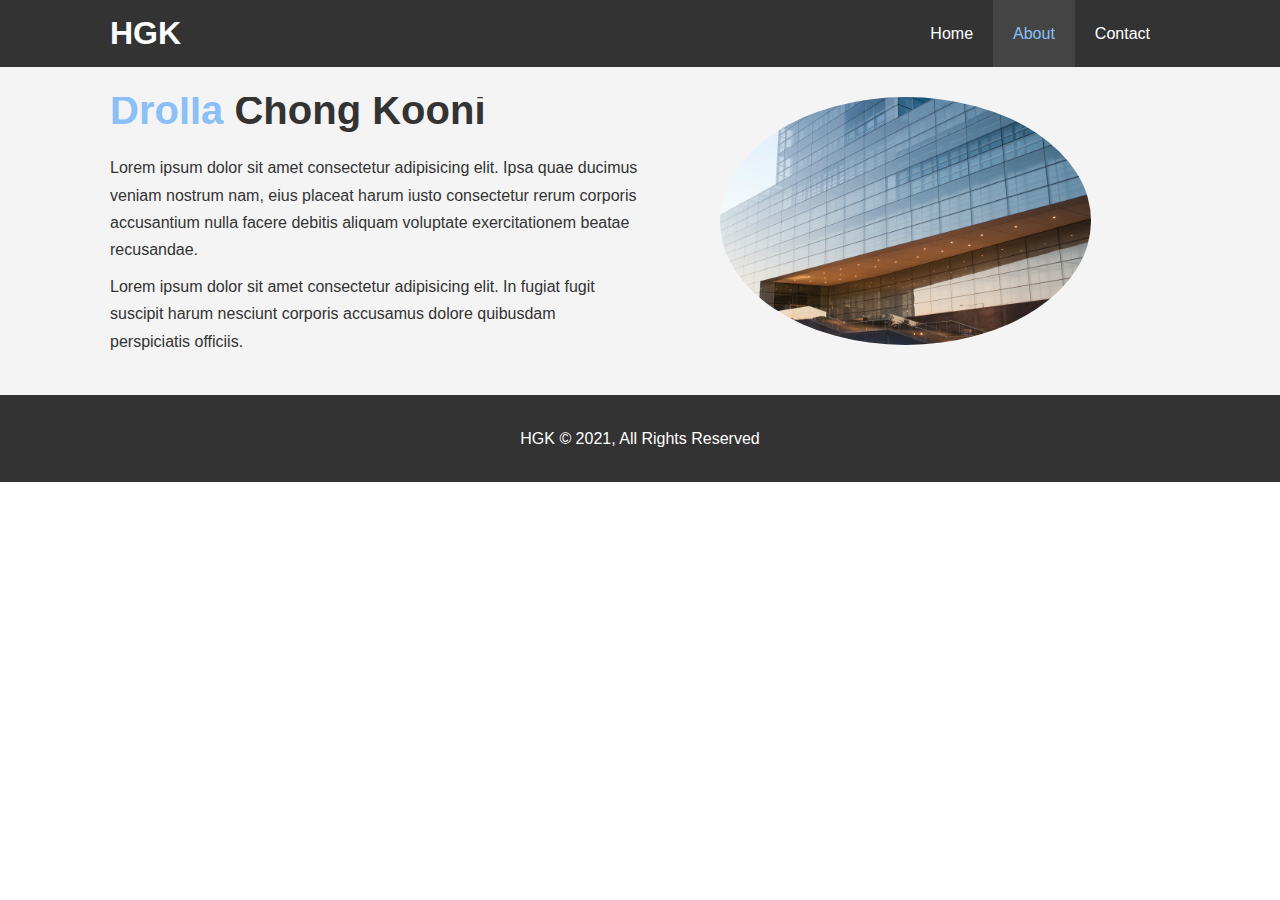
==== about.html @ 86c7799c "about-info section complete" ====
<!DOCTYPE html>
<html lang="en">

<head>
    <meta charset="UTF-8">
    <meta http-equiv="X-UA-Compatible" content="IE=edge">
    <meta name="viewport" content="width=device-width, initial-scale=1.0">
    <link rel="stylesheet" href="css/style.css">

    <title>HGK | About</title>
</head>

<body>
    <header>
        <nav id="navbar">
            <div class="container">
                <h1 class="logo"><a href="index.html">HGK</a></h1>
    
                <ul>
                    <li><a href="index.html">Home</a></li>
                    <li><a class="current" href="about.html">About</a></li>
                    <li><a href="contact.html">Contact</a></li>
                </ul>
            </div>
        </nav>
    </header>
    
    <section id="about-info" class="bg-light py-3">
        <div class="container">
            <div class="info-left">
                <h1 class="l-heading"><span class="text-primary">Drolla</span> Chong Kooni</h1>
                <p>
                    Lorem ipsum dolor sit amet consectetur adipisicing elit. Ipsa quae ducimus veniam nostrum nam, eius placeat harum iusto consectetur rerum corporis accusantium nulla facere debitis aliquam voluptate exercitationem beatae recusandae.
                </p>
                <p>
                    Lorem ipsum dolor sit amet consectetur adipisicing elit. In fugiat fugit suscipit harum nesciunt corporis accusamus dolore quibusdam perspiciatis officiis.
                </p>
            </div>

            <div class="info-right">
                <img src="./img/photo-2z.jpg" alt="The Ting">
            </div>
        </div>
    </section>

    <footer id="main-footer" class="bg-dark">
        <p>HGK &copy; 2021, All Rights Reserved</p>
    </footer>
</body>

</html>
---- css/style.css ----
/* ------ Colors ------ */
/* Light Blue - #8ac0f7 */

/* Reset */
* {
    margin: 0;
    padding: 0;
    box-sizing: border-box;
}

/* Main Styling */
html, body {
    font-family: 'Segoe UI', Tahoma, Verdana, sans-serif;
    line-height: 1.7em;
}

a {
    color: #333;
    text-decoration: none;
}

h1, h2, h3 {
    padding-bottom: 20px;
}

p {
    margin: 10px 0;
}

/* Utility Classes */
.group:after {
    content: "";
    display: table;
    clear: both;
}

.container {
    margin: 0 auto;
    max-width: 1100px;
    overflow: auto;
    padding: 0 20px;
}

.text-primary {
    color: #8ac0f7;
}

.lead {
    font-size: 20px;
}

.btn {
    display: inline-block;
    font-size: 18px;
    color: #fff;
    background: #333;
    padding: 13px 20px;
    border: none;
    cursor: pointer;
    transition: color 0.2s, background-color 0.2s;
}

.btn:hover,
.btn:active {
    color: #333;
    background-color: #8ac0f7;
}

.btn-light {
    background: #f4f4f4;
    color: #333;    
}

.bg-dark {
    background: #333;
    color: #fff;
}

.bg-light {
    background: #f4f4f4;
    color: #333;
}

.bg-primary {
    background: #8ac0f7;
    color: #333;
}

.l-heading {
    font-size: 40px;;
}

/* Padding */
.py-1 { padding: 10px 0; }
.py-2 { padding: 20px 0; }
.py-3 { padding: 30px 0; }

/* Margin */
.my-1 { margin: 10px 0; }
.my-2 { margin: 20px 0; }
.my-3 { margin: 30px 0; }

/* Navbar */
#navbar {
    background-color: #333;
    color: #fff;
    overflow: auto;
}

#navbar a {
    color: #fff;
}

#navbar h1 {
    float: left;
    padding-top: 20px;
}

#navbar ul {
    float: right;
    list-style: none;
}

#navbar ul li {
    float: left;
}

#navbar ul li a {
    display: block;
    padding: 20px;
    text-align: center;
    transition: color 0.2s, background-color 0.2s;
}

#navbar ul li a:hover,
#navbar ul li a:active,
#navbar ul li a.current {
    background-color: #444;
    color: #8ac0f7;
}

/* Showcase */
#showcase {
    background-image: linear-gradient(rgba(0, 0, 0, 0.7), rgba(0, 0, 0, 0.7)), url(../img/showcase1.jpg);
    background-repeat: no-repeat;
    background-position: center center;
    background-size: cover;
    height: 600px;
}

#showcase .showcase-content {
    color: #fff;
    text-align: center;
    padding-top: 170px;
}

#showcase .showcase-content h1 {
    font-size: 60px;
    line-height: 1.2em;
}

#showcase .showcase-content p {
    padding-bottom: 20px;
    line-height: 1.7em;
}

/* Home Info */
#home-info {
    height: 400px;
}

#home-info .info-img {
    float: left;
    width: 50%;
    background-image: linear-gradient(rgba(0,0,0, 0.6), rgba(0,0,0, 0.6)), url('../img/photo-1x.jpg');
    background-repeat: no-repeat;
    background-position: bottom right;
    min-height: 100%;
}

#home-info .info-content {
    float: right;
    width: 50%;
    height: 100%;
    text-align: center;
    padding: 50px 30px;
    overflow: hidden;
}

#home-info .info-content p {
    padding-bottom: 30px;
}

/* Features */  
.box {
    float: left;
    width: 33.3%;
    padding: 50px;
    text-align: center;
}

.box i {
    margin-bottom: 20px;
}

/* About Info */
#about-info .info-right {
    float: right;
    width: 50%;
    min-height: 100%;
}

#about-info .info-right img {
    display: block;
    margin: auto;
    width: 70%;
    border-radius: 50%;
}

#about-info .info-left {
    float: left;
    width: 50%;
    min-height: 100%;
}

/* Footer */
#main-footer {
    text-align: center;
    padding: 20px;
}
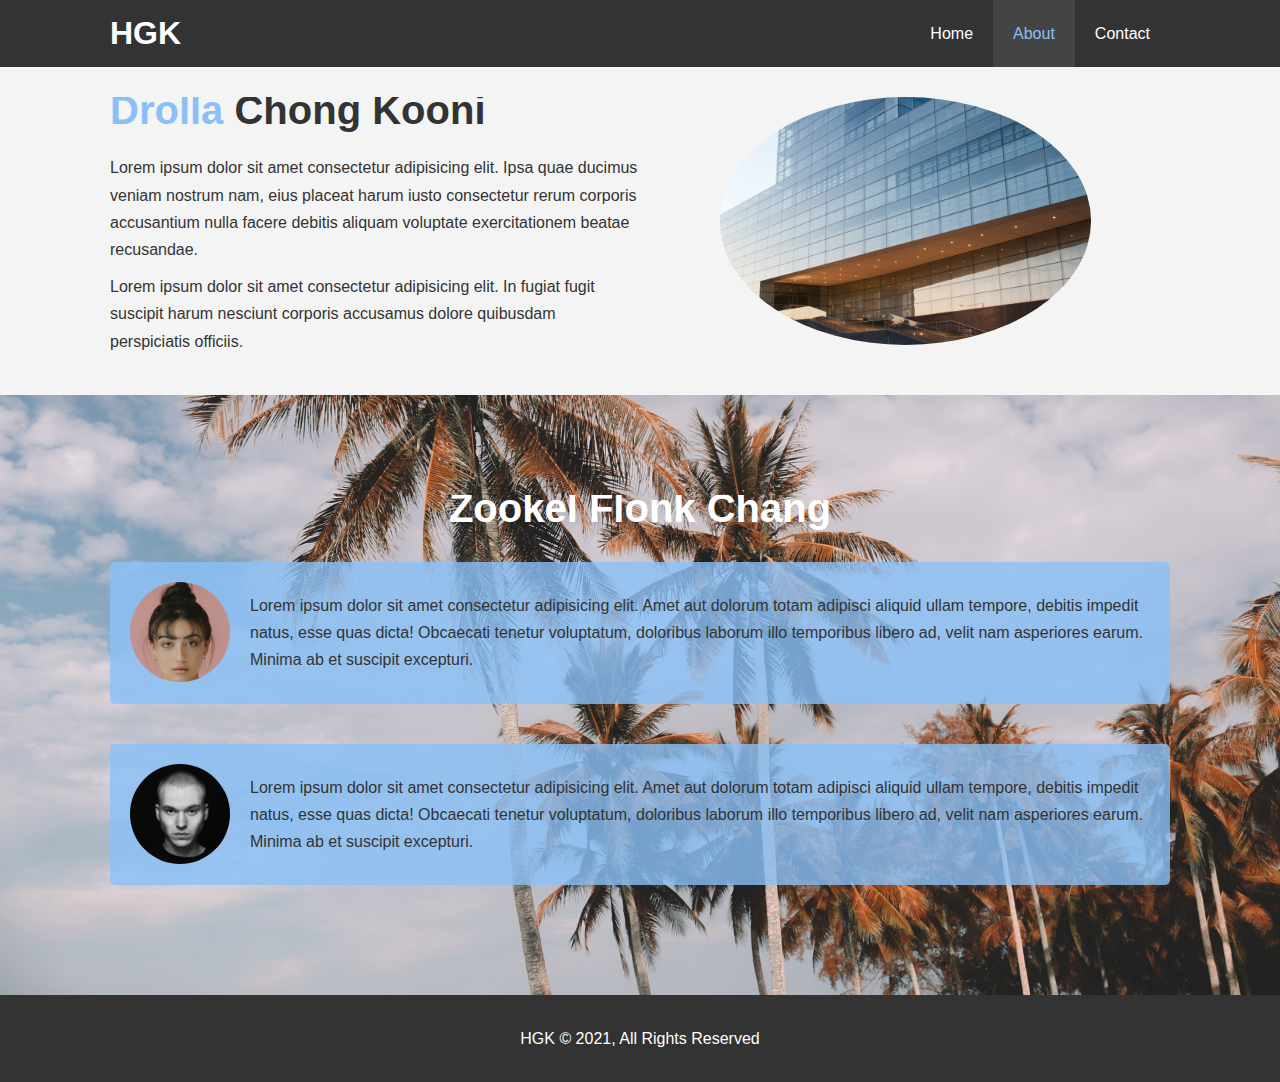
==== commit 0af844b8: "testimonials section complete" ====
--- a/about.html
+++ b/about.html
@@ -25,7 +25,7 @@
         </nav>
     </header>
     
-    <section id="about-info" class="bg-light py-3">
+    <section id="about-info" class="bg-light py-3 group">
         <div class="container">
             <div class="info-left">
                 <h1 class="l-heading"><span class="text-primary">Drolla</span> Chong Kooni</h1>
@@ -43,6 +43,22 @@
         </div>
     </section>
 
+    <section id="testimonials" class="py-3">
+        <div class="container">
+            <h2 class="l-heading">Zookel Flonk Chang</h2>
+
+            <div class="testimonial bg-primary">
+                <img src="img/person-1.jpg" alt="Kate">
+                <p>Lorem ipsum dolor sit amet consectetur adipisicing elit. Amet aut dolorum totam adipisci aliquid ullam tempore, debitis impedit natus, esse quas dicta! Obcaecati tenetur voluptatum, doloribus laborum illo temporibus libero ad, velit nam asperiores earum. Minima ab et suscipit excepturi.</p>
+            </div>
+
+            <div class="testimonial bg-primary">
+                <img src="img/person-2.jpg" alt="Tom">
+                <p>Lorem ipsum dolor sit amet consectetur adipisicing elit. Amet aut dolorum totam adipisci aliquid ullam tempore, debitis impedit natus, esse quas dicta! Obcaecati tenetur voluptatum, doloribus laborum illo temporibus libero ad, velit nam asperiores earum. Minima ab et suscipit excepturi.</p>
+            </div>
+        </div>
+    </section>
+
     <footer id="main-footer" class="bg-dark">
         <p>HGK &copy; 2021, All Rights Reserved</p>
     </footer>
--- a/css/style.css
+++ b/css/style.css
@@ -223,6 +223,33 @@
     min-height: 100%;
 }
 
+/* Testimonials */
+#testimonials {
+    height: 600px;
+    background: url('../img/showcase2.jpg') no-repeat bottom center/cover;
+    padding-top: 100px;
+}
+
+#testimonials h2 {
+    color: #fff;
+    text-align: center;
+    padding-bottom: 40px;
+}
+
+#testimonials .testimonial {
+    padding: 20px;
+    margin-bottom: 40px;
+    border-radius: 5px;
+    background: #8ac1f7cc;
+}
+
+#testimonials .testimonial img {
+    float: left;
+    width: 100px;
+    border-radius: 50%;
+    margin-right: 20px;
+}
+
 /* Footer */
 #main-footer {
     text-align: center;
